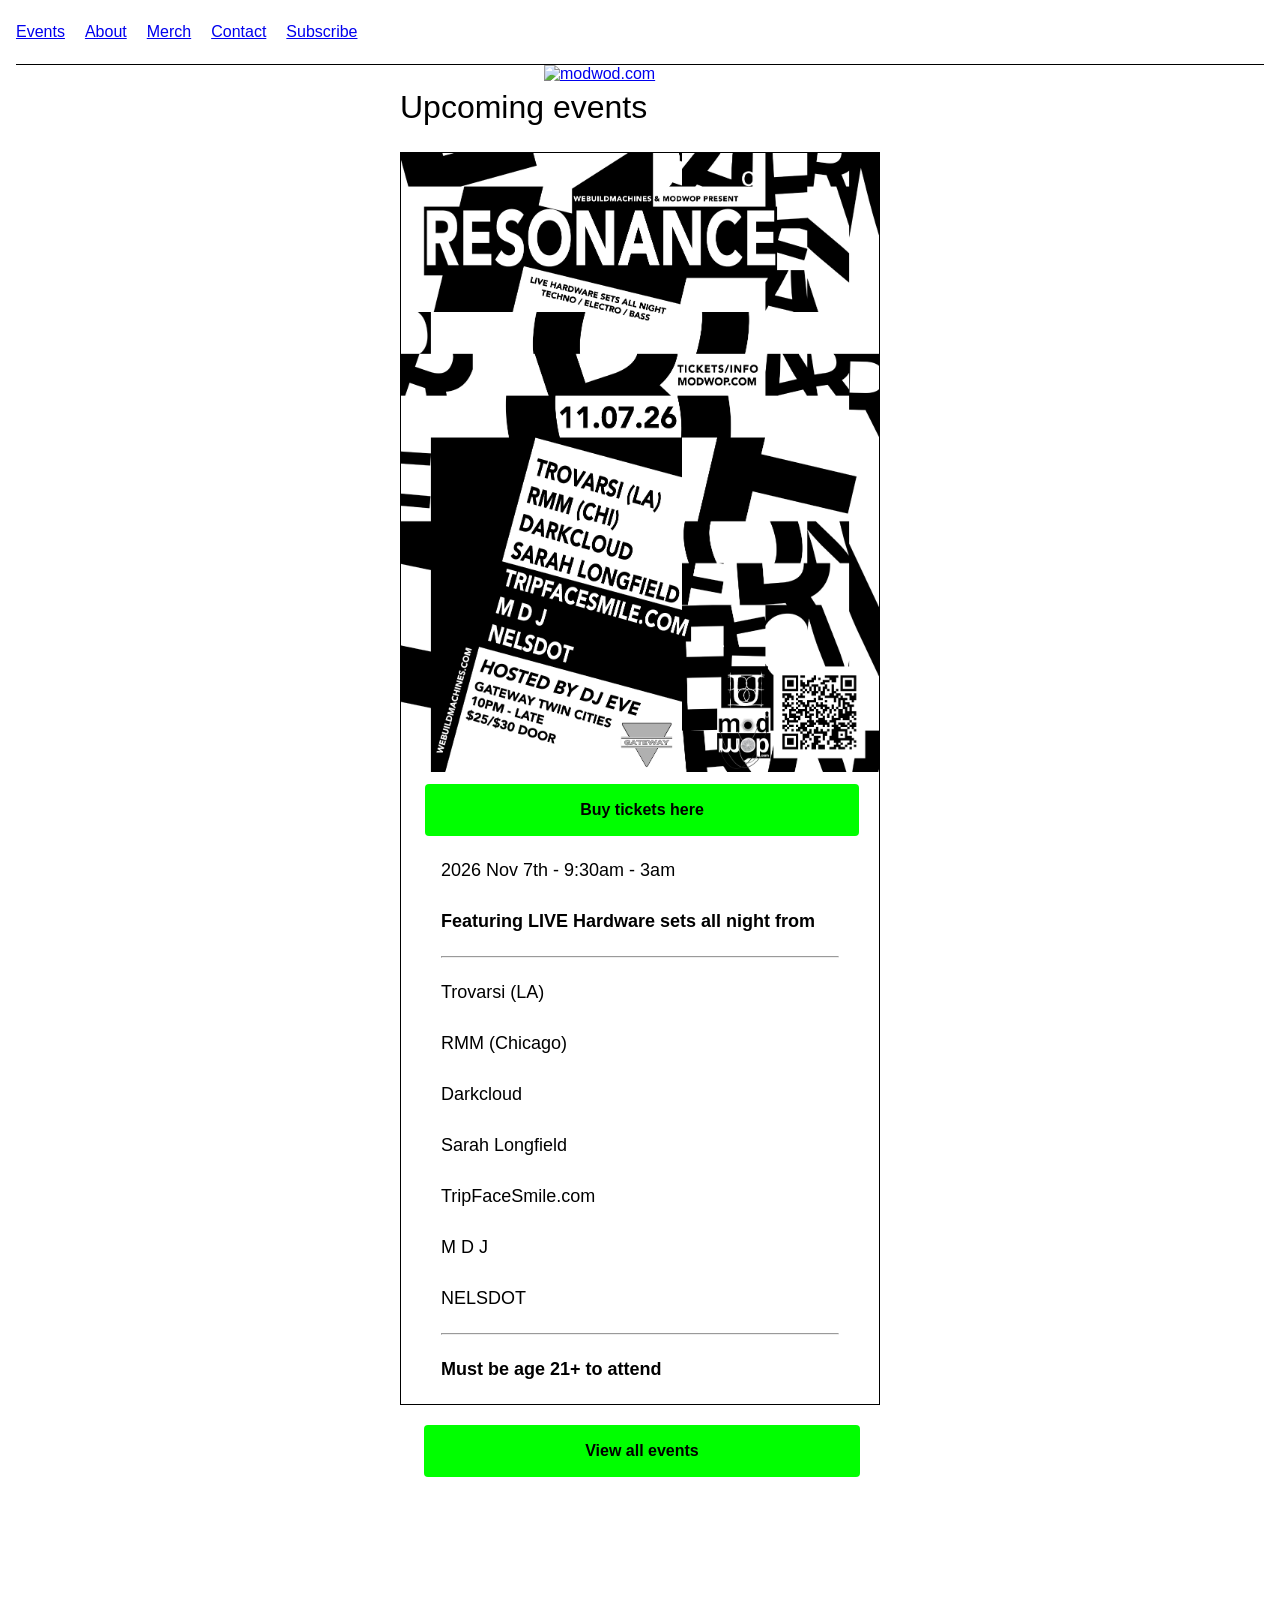
==== index.html @ f8894591 "Update index.html" ====
<!doctype html>
<html class="no-js" lang="en">
<head>
  <meta charset="utf-8">
  <title>Modular Wopatui - Home</title>
  <meta name="description" content="modwop.com">
  <meta name="viewport" content="width=device-width, initial-scale=1">
  <meta name="robots" content="noindex,nofollow">

  <meta property="og:title" content="Modular Wopatui - Eurorack Music Events">
  <meta property="og:type" content="website">
  <meta property="og:url" content="https://link.modwop.com/index/og-url">
  <meta property="og:image" content="https://modwop.com/modwop-logo-v1.png">

  <link rel="icon" href="/favicon.ico" sizes="any">
  <link rel="apple-touch-icon" href="modwop-logo-v1.png">
  <style>body{background:#fff}@media(prefers-color-scheme:dark){body{background:#000}}.page{opacity:0;animation:fadeInPage 200ms ease-out 200ms forwards}@keyframes fadeInPage{to{opacity:1}}</style>
  <link id="main-stylesheet" property="stylesheet" rel='stylesheet' href='/main.css?v=6.6' type='text/css' media='all'>
</head>

<body>
  <ol id="main-nav">
    <li><a href="https://link.modwop.com/nav/events">Events</a></li>
    <li><a href="https://link.modwop.com/nav/about">About</a></li>
    <li><a href="https://link.modwop.com/nav/merch">Merch</a></li>
    <li><a href="https://link.modwop.com/nav/contact">Contact</a></li>
    <li><a href="#subscribe" onclick="const n=document.getElementById('main-nav'), s=window.getComputedStyle(n), offset=n.offsetHeight + parseInt(s.marginBottom||0); window.scrollTo(0, document.getElementById('subscribe').getBoundingClientRect().top + window.pageYOffset - offset); return false;">Subscribe</a></li>
  </ol>
  <div class="page index-page">
    <a href="https://link.modwop.com/nav/home" title="Home">
      <img class="logo" src="/modwop-logo-v1.png" alt="modwod.com">
    </a>
    <h1>Upcoming events</h1>
    <div class="event">
      <div id="next-event"></div><script src="/load-next-event.js?v=1.3"></script>
    </div>
    <script>
      function updateTicketingLinks(targetIsoDate) {
          try {
              const deadline = new Date(targetIsoDate);
              const now = new Date();
              const presaleEl = document.getElementById('2024-04-24-buy-presales');
              const doorEl = document.getElementById('2024-04-24-buy-door');
              const linkEl = document.getElementById('2024-04-24-buy-link');
              if (now >= deadline) {
                  if (linkEl) {
                      linkEl.removeAttribute('href');
                      linkEl.style.cursor = 'default';
                      linkEl.onclick = function(e) { e.preventDefault(); return false; };
                  }
                  if (presaleEl) presaleEl.style.display = 'none';
                  if (doorEl) doorEl.style.display = 'block';
              } else {
                  if (presaleEl) presaleEl.style.display = 'block';
                  if (doorEl) doorEl.style.display = 'none';
              }
          } catch (e) {
              console.error("Timer script error:", e);
          }
      }
      document.addEventListener('nextEventLoaded', function() {
        updateTicketingLinks("2026-04-24T14:00:00-05:00");
      });
    </script>
    <div class="form">
      <a class="enter-link button" href="http://link.modwop.com/home">View all events</a>
    </div>
    <div id="subscribe" class="form">
      <script async src="https://eocampaign1.com/form/092c1f70-2ebf-11f1-85f0-fb31b8313005.js" data-form="092c1f70-2ebf-11f1-85f0-fb31b8313005"></script>
    </div>
    <div>
    </div>
    <div class="vid-iframe">
      <iframe style="border:0" id="odysee-iframe" width="560" height="315" src="https://odysee.com/$/embed/modwop.com-demo-reel-1/a13af4476dc2ad2e0ff5479577dd06beb790df26?r=E7gZMrDKnPAV4R1uC4LB7DobKVRXeuTQ" allowfullscreen></iframe>
    </div>
  </div>
</body>
</html>
---- main.css ----
body{ font-family: Arial, Helvetica, sans-serif; font-style: normal; font-variant: normal; margin: 0 1em 2em; background: #fff; }
h1 { font-size: 32px; font-weight: 400; line-height: 48px; } 
h2, #subscribe h1 { font-size: 23px; font-weight: 500; line-height: 33px; } 
h3 { font-size: 18px; font-weight: 700; line-height: 28px; } 
p { font-size: 18px; font-weight: 400; line-height: 28px; } 
blockquote { font-size: 18px; font-weight: 500; line-height: 33px; } 
pre { font-size: 13px; font-weight: 400; line-height: 18px; }
a:link{
  text-decoration: underline;
}
.page{
  margin: 0 auto;
  max-width: 480px;
  width: 100%;
}
.page > h1 {
  margin-top: 0;
}
.index-page,
.merch-page .not-shop{
  max-width: 480px;
  margin: 0 auto;
}
.merch-page{
  max-width: 1200px;
}
.merch-page > h1{
  padding-left: 14px;
}
#main-nav{
  display: block;
  padding: 1em 0;
  list-style: none;
  overflow: hidden;
  position: sticky;
  top: 0;
  z-index: 100;
  background: white;
  margin: 0;
  border-bottom: 1px solid black;
}
#main-nav.merch li:first-child{
  margin-left: 1em;
}
#main-nav .title,
#main-nav li{
  padding: 0 15px 0 5px;
  display: block;
  float: left;
  line-height: 2em;
}
#main-nav li:first-child{
  padding-left: 0px;
}
.page img.half-size{
  width: 50%;
  margin: 0 auto;
}
.open-event{
  display: block;
  text-align: center;
  width: 100%;
  height: 48px;
  line-height: 64px;
}
.page a:hover{
  text-decoration: underline;
}
.event{
  display: block;
  margin-bottom: 20px;
  color: black;
  border: 1px solid black;
}
#subscribe .mastfoot{
  display: none !important;
}
.page img{
  display: block;
  width: 100%;
  height: auto;
}
.page img.logo{
  width: 40%;
  margin-left: 30%;
}
.index-page{
  position: relative;
}
.vid-iframe,
.form{
  margin-bottom: 20px;
}
.vid-iframe iframe{
  max-width: 100%;
}
.form iframe {
  background: white;
  border-radius: 2px;
}
.page a.home-link,
.page a.enter-link{
  text-align: center;
  display: block;
  width: 100%;
  height: 48px;
  line-height: 48px;
}
a#modwop-twoyear-fadeimage{
  display: block;
  background:  url(https://modwop.com/Resonance_II_Final_sm2.png) top center / contain no-repeat;
}
a#modwop-twoyear-fadeimage img{
  opacity: 1;
  transition: opacity 10s;
}
a#modwop-twoyear-fadeimage:hover img{
  opacity: 0;
}

#next-event-20261107 a#2026-11-07-buy-link{
  display: block;
  background:  url(https://modwop.com/resonance-2026-11-07-b.png) top center / contain no-repeat;
}
#next-event-20261107 a#2026-11-07-buy-link img{
  opacity: 1;
  transition: opacity 10s;
}
#next-event-20261107 a#2026-11-07-buy-link:hover img{
  opacity: 0;
}
.event .tt-widget{
  padding: 0 10px;
}
span.button,
a.button, 
a.button:visited {
  width: 90% !important;
  margin-left: 5%;
  display: inline-block;
  background-color: #00FF00; 
  color: #000000;
  text-decoration: none !important;
  border-radius: 4px;
  font-weight: 600;
  transition: all 0.2s ease-in-out;
  cursor: pointer;
  border: 2px solid transparent;
}
a.button:hover {
  background-color: #00CC00;
  box-shadow: 0 4px 8px rgba(0, 0, 0, 0.2);
}
a.button:focus,
a.button:active {
  background-color: #ff00ff;
  outline: none;
}
span.button{
  margin-top: 12px;
  line-height: 48px !important;
}
@keyframes hueCycle {
  from {
    filter: invert(1) hue-rotate(180deg); /* Matches your dark mode base */
  }
  to {
    filter: invert(1) hue-rotate(540deg); /* 180 + 360 for a full loop */
  }
}
@media (prefers-color-scheme: dark) {
  html {
    filter: invert(1) hue-rotate(180deg);
  }
  /* Revert the link/container */
  a, img, video, iframe, .event, svg use, .tt-widget {
    filter: invert(1) hue-rotate(180deg);
  }
  /* Un-reinvert the image inside the link */
  a img, .event {
    filter: none;
  }
  a img.animate-logo {
    animation: hueCycle 2s linear infinite;
  }
  .tt-widget iframe,
  a.sprd-link{
    filter: none !important;
  }
  .tt-widget {
    background: white;
  }
  a:link {
    color: #B2F2BB;
    text-decoration-color: rgba(209, 227, 255, 0.4);
    text-underline-offset: 3px;
    transition: color 0.2s ease;
  }
  a:visited {
    color: #E1BEE7;
  }
  a:hover {
    color: #FFE0B2;
    text-decoration-thickness: 2px;
    cursor: pointer;
  }
  a:active {
    color: #FFCCBC;
  }
  a:focus {
    outline: 2px dashed #B3D1FF;
    outline-offset: 4px;
  }
  span.button,
  a.button, 
  a.button:visited {
    color: #ffffff;
  }
}
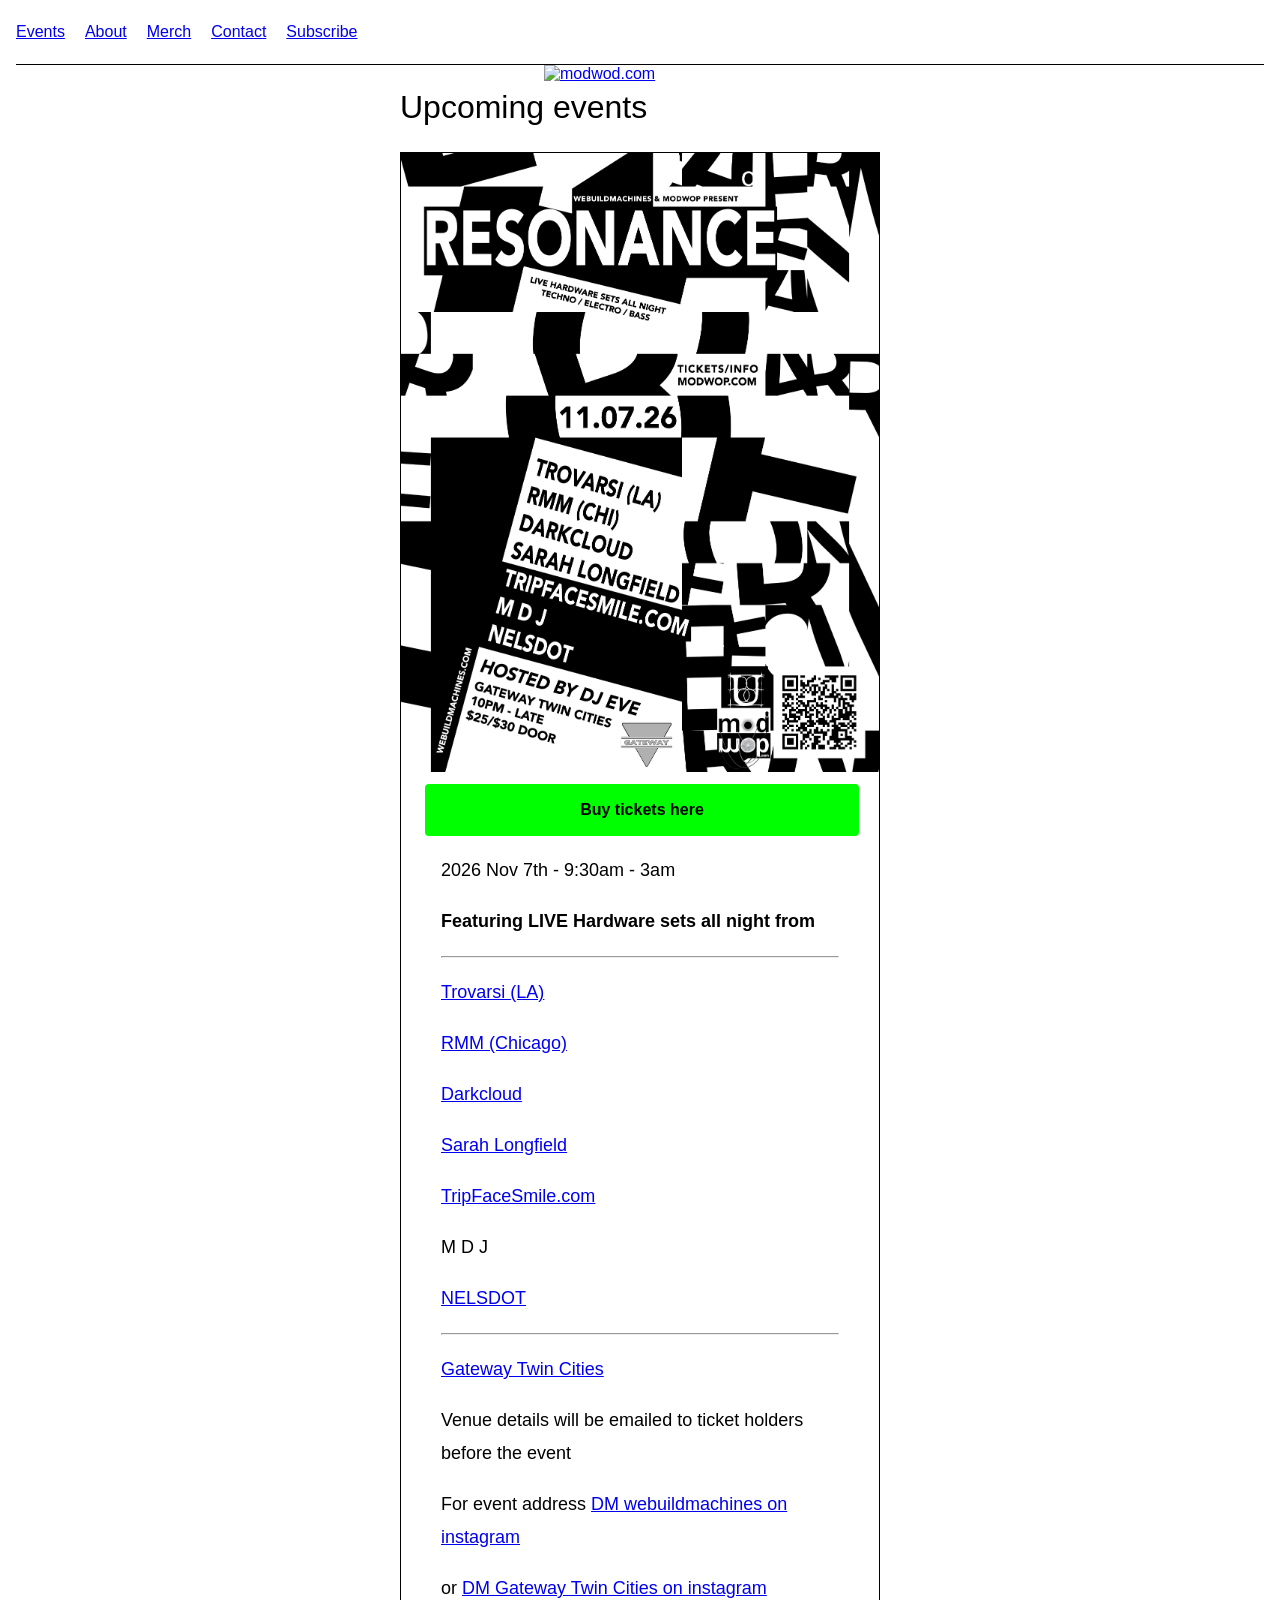
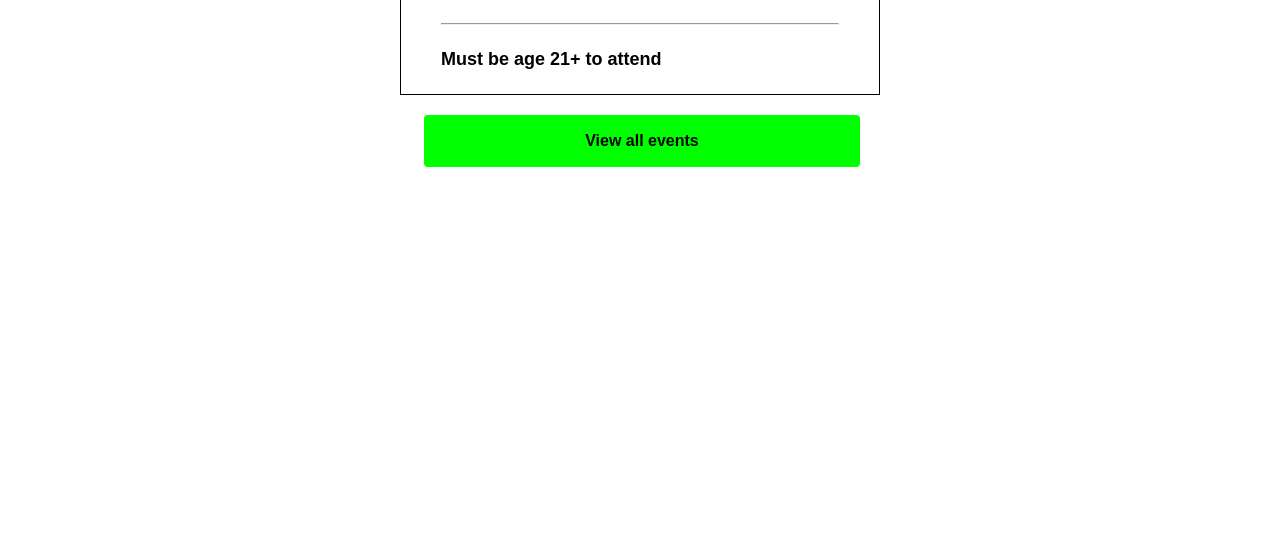
==== commit 6919206e: "Update index.html" ====
--- a/index.html
+++ b/index.html
@@ -35,13 +35,21 @@
       <div id="next-event"></div><script src="/load-next-event.js?v=1.3"></script>
     </div>
     <script>
-      function updateTicketingLinks(targetIsoDate) {
+        window.addEventListener('DOMContentLoaded', function() {
+          document.getElementById('20261107-reveal').addEventListener('click', function() {
+              this.style.display = 'none';
+              document.getElementById('20261107-reveal-address').style.display = 'block';
+          });
+        });
+    </script>
+    <script>
+      function updateTicketingLinks2(targetIsoDate) {
           try {
               const deadline = new Date(targetIsoDate);
               const now = new Date();
-              const presaleEl = document.getElementById('2024-04-24-buy-presales');
-              const doorEl = document.getElementById('2024-04-24-buy-door');
-              const linkEl = document.getElementById('2024-04-24-buy-link');
+              const presaleEl = document.getElementById('modwop-2026-11-07-buy-presales');
+              const doorEl = document.getElementById('modwop-2024-11-07-buy-door');
+              const linkEl = document.getElementById('modwop-2026-11-07-buy-link');
               if (now >= deadline) {
                   if (linkEl) {
                       linkEl.removeAttribute('href');
@@ -58,8 +66,8 @@
               console.error("Timer script error:", e);
           }
       }
-      document.addEventListener('nextEventLoaded', function() {
-        updateTicketingLinks("2026-04-24T14:00:00-05:00");
+      window.addEventListener('DOMContentLoaded', function() {
+          updateTicketingLinks2("2026-11-07T14:00:00-05:00");
       });
     </script>
     <div class="form">
--- a/main.css
+++ b/main.css
@@ -118,15 +118,15 @@
   opacity: 0;
 }
 
-#next-event-20261107 a#2026-11-07-buy-link{
+#next-event-20261107 a#modwop-2026-11-07-buy-link{
   display: block;
   background:  url(https://modwop.com/resonance-2026-11-07-b.png) top center / contain no-repeat;
 }
-#next-event-20261107 a#2026-11-07-buy-link img{
+#next-event-20261107 a#modwop-2026-11-07-buy-link img{
   opacity: 1;
-  transition: opacity 10s;
-}
-#next-event-20261107 a#2026-11-07-buy-link:hover img{
+  transition: opacity 2s;
+}
+#next-event-20261107 a#modwop-2026-11-07-buy-link:hover img{
   opacity: 0;
 }
 .event .tt-widget{
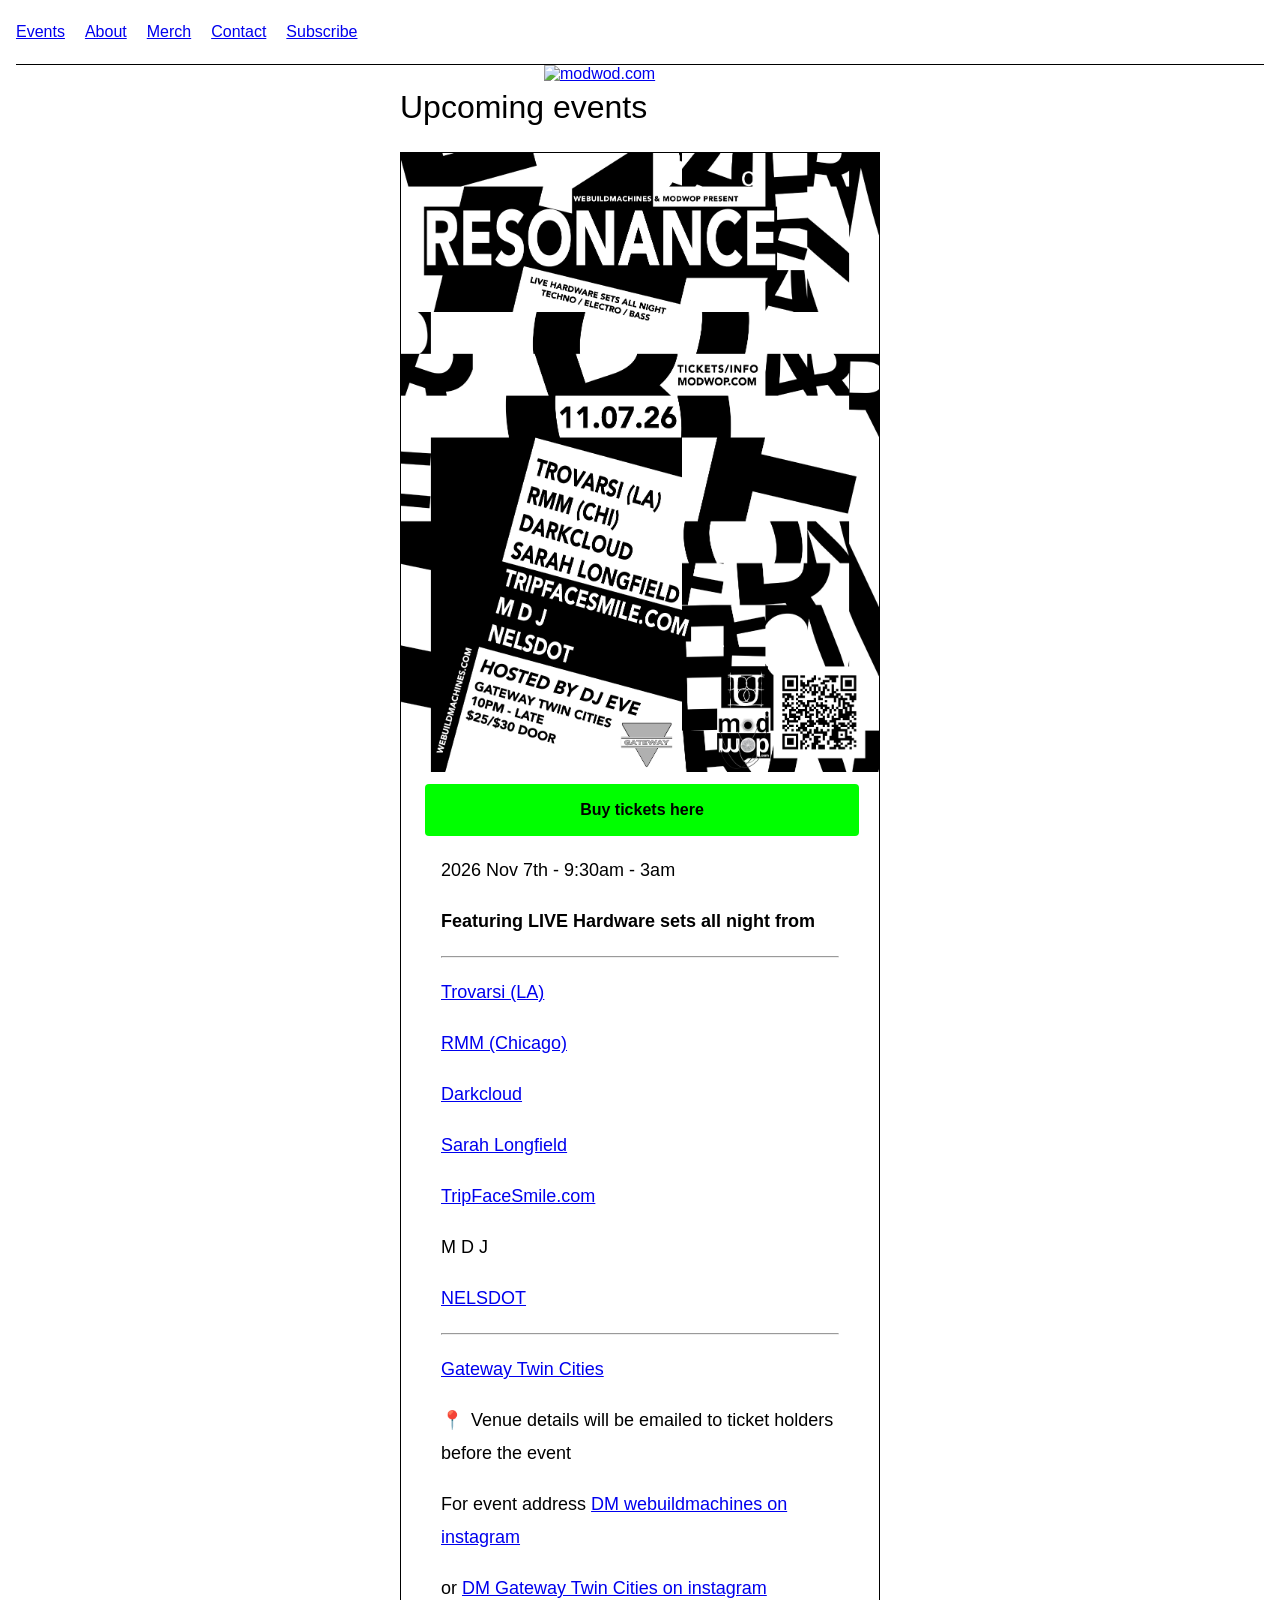
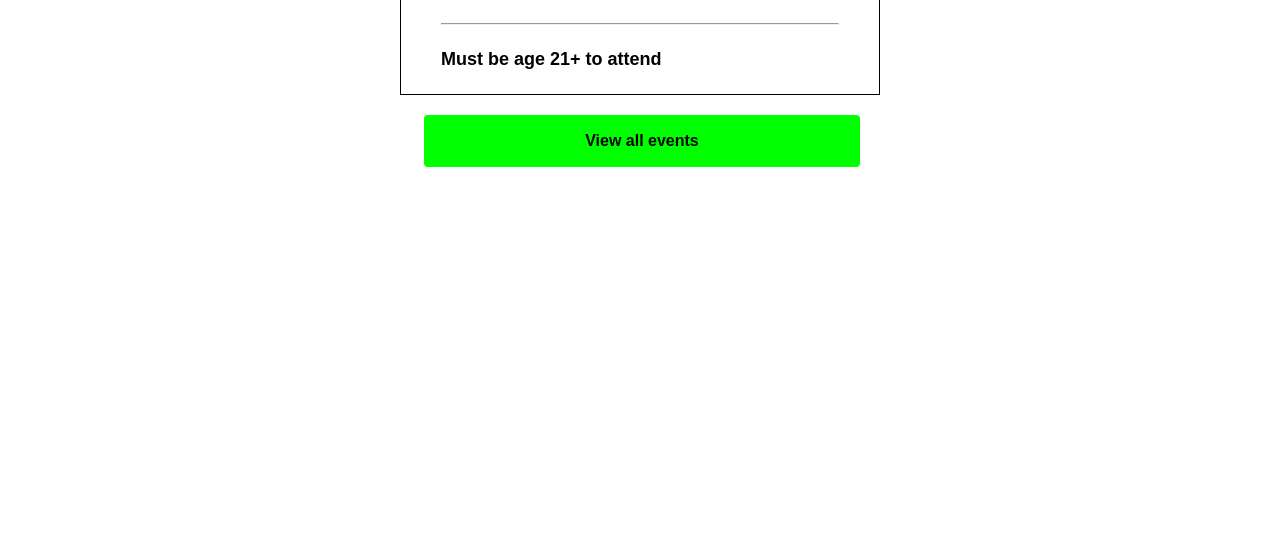
==== commit 0fa2f04e: "Update index.html" ====
--- a/index.html
+++ b/index.html
@@ -15,7 +15,7 @@
   <link rel="icon" href="/favicon.ico" sizes="any">
   <link rel="apple-touch-icon" href="modwop-logo-v1.png">
   <style>body{background:#fff}@media(prefers-color-scheme:dark){body{background:#000}}.page{opacity:0;animation:fadeInPage 200ms ease-out 200ms forwards}@keyframes fadeInPage{to{opacity:1}}</style>
-  <link id="main-stylesheet" property="stylesheet" rel='stylesheet' href='/main.css?v=6.6' type='text/css' media='all'>
+  <link id="main-stylesheet" property="stylesheet" rel='stylesheet' href='/main.css?v=6.7' type='text/css' media='all'>
 </head>
 
 <body>
@@ -34,14 +34,6 @@
     <div class="event">
       <div id="next-event"></div><script src="/load-next-event.js?v=1.3"></script>
     </div>
-    <script>
-        window.addEventListener('DOMContentLoaded', function() {
-          document.getElementById('20261107-reveal').addEventListener('click', function() {
-              this.style.display = 'none';
-              document.getElementById('20261107-reveal-address').style.display = 'block';
-          });
-        });
-    </script>
     <script>
       function updateTicketingLinks2(targetIsoDate) {
           try {
@@ -70,6 +62,18 @@
           updateTicketingLinks2("2026-11-07T14:00:00-05:00");
       });
     </script>
+    <script>
+      document.addEventListener('click', function(event) {
+          const element = event.target.closest('.reveal-text');
+          if (element) {
+              const address = document.getElementById(element.id + '-address');
+              if (address) {
+                  element.style.display = 'none';
+                  address.style.display = 'block';
+              }
+          }
+      });
+    </script>
     <div class="form">
       <a class="enter-link button" href="http://link.modwop.com/home">View all events</a>
     </div>
--- a/main.css
+++ b/main.css
@@ -38,6 +38,13 @@
   background: white;
   margin: 0;
   border-bottom: 1px solid black;
+}
+.reveal-text {
+  cursor: pointer;
+}
+.reveal-text::before {
+  content: "📍";
+  margin-right: 8px;
 }
 #main-nav.merch li:first-child{
   margin-left: 1em;
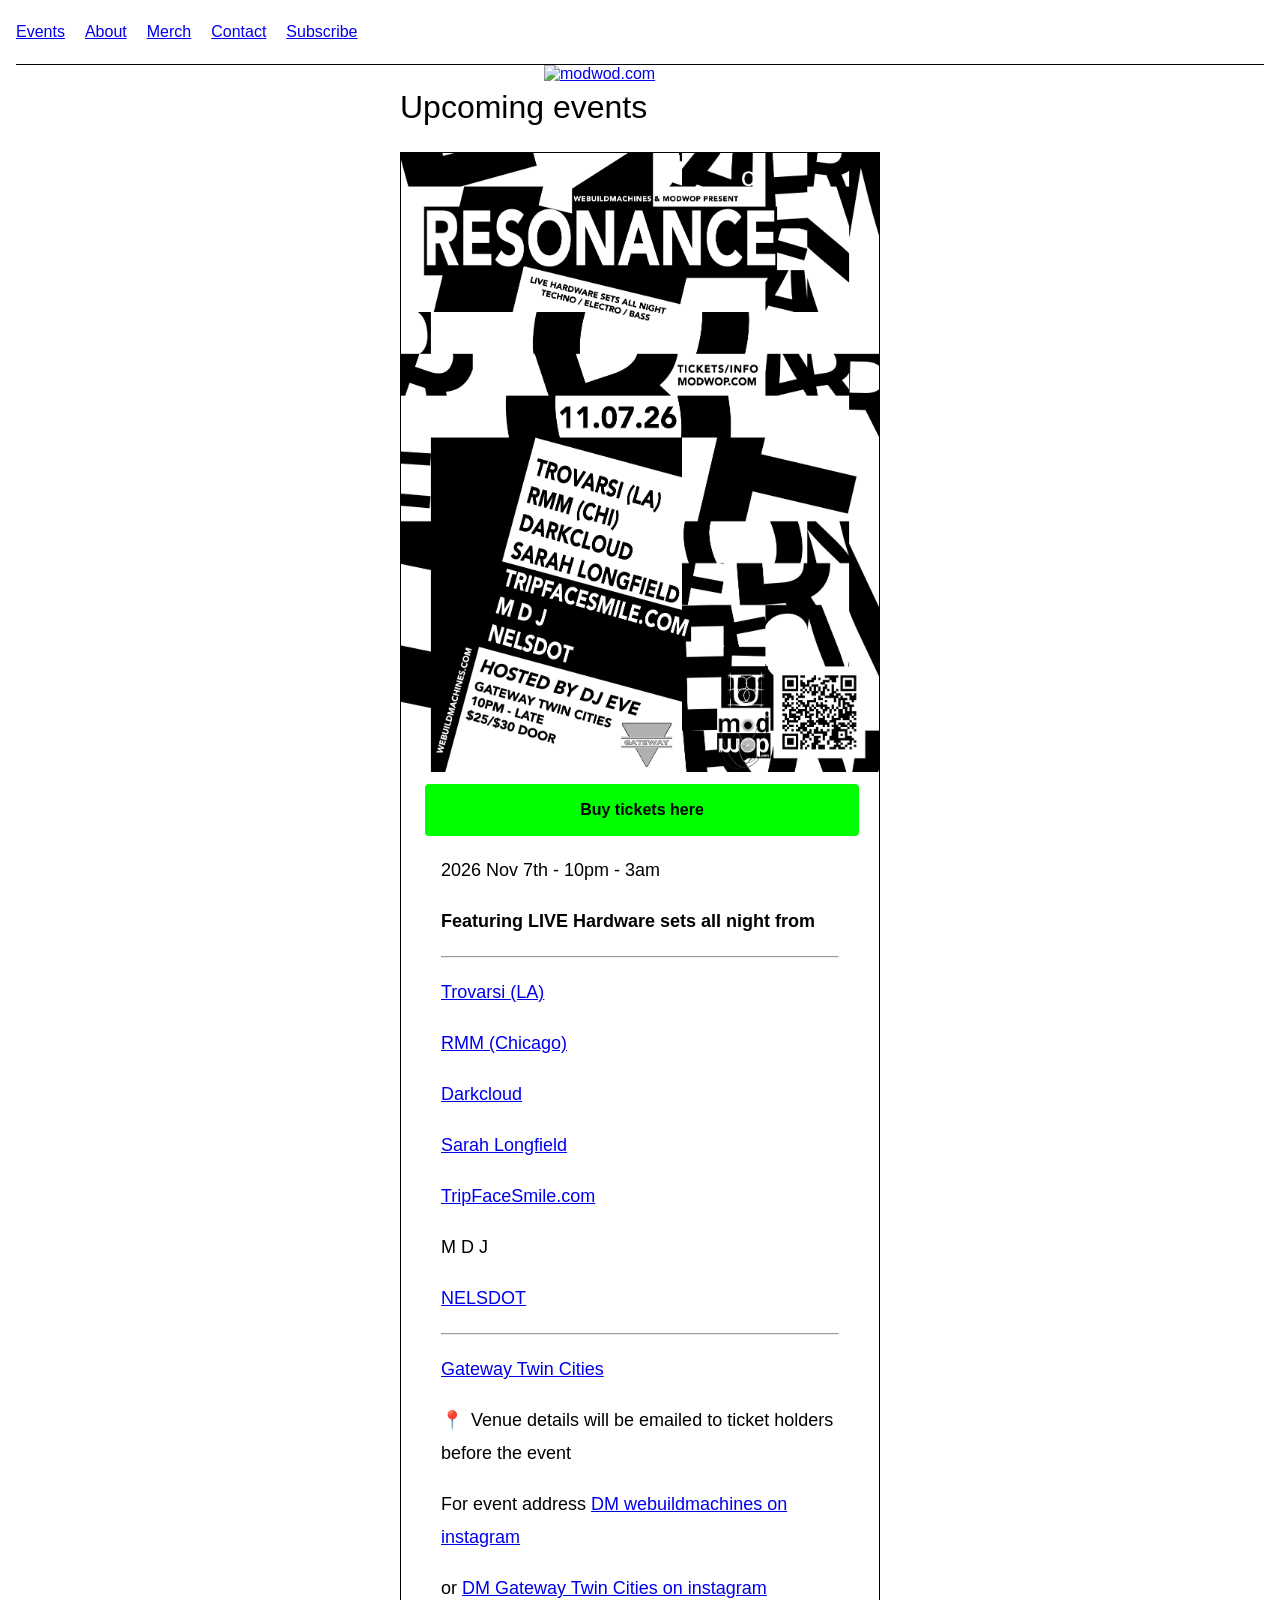
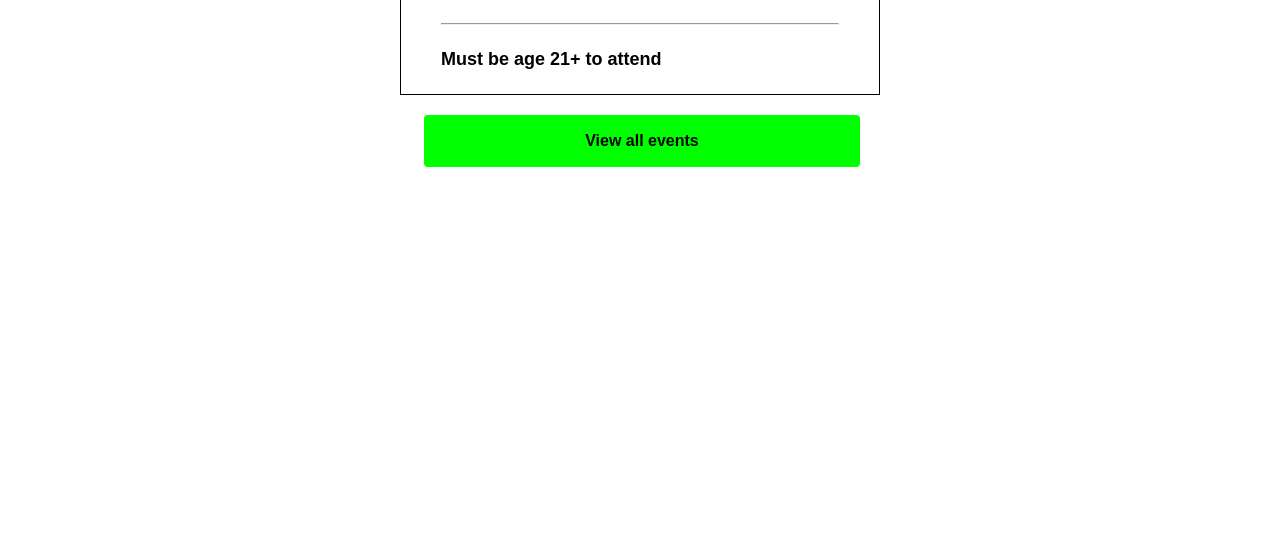
==== commit 1943d6cb: "Update index.html" ====
--- a/index.html
+++ b/index.html
@@ -15,7 +15,7 @@
   <link rel="icon" href="/favicon.ico" sizes="any">
   <link rel="apple-touch-icon" href="modwop-logo-v1.png">
   <style>body{background:#fff}@media(prefers-color-scheme:dark){body{background:#000}}.page{opacity:0;animation:fadeInPage 200ms ease-out 200ms forwards}@keyframes fadeInPage{to{opacity:1}}</style>
-  <link id="main-stylesheet" property="stylesheet" rel='stylesheet' href='/main.css?v=6.7' type='text/css' media='all'>
+  <link id="main-stylesheet" property="stylesheet" rel='stylesheet' href='/main.css?v=6.8' type='text/css' media='all'>
 </head>
 
 <body>
--- a/main.css
+++ b/main.css
@@ -39,12 +39,10 @@
   margin: 0;
   border-bottom: 1px solid black;
 }
-.reveal-text {
-  cursor: pointer;
-}
 .reveal-text::before {
   content: "📍";
   margin-right: 8px;
+  cursor: pointer;
 }
 #main-nav.merch li:first-child{
   margin-left: 1em;
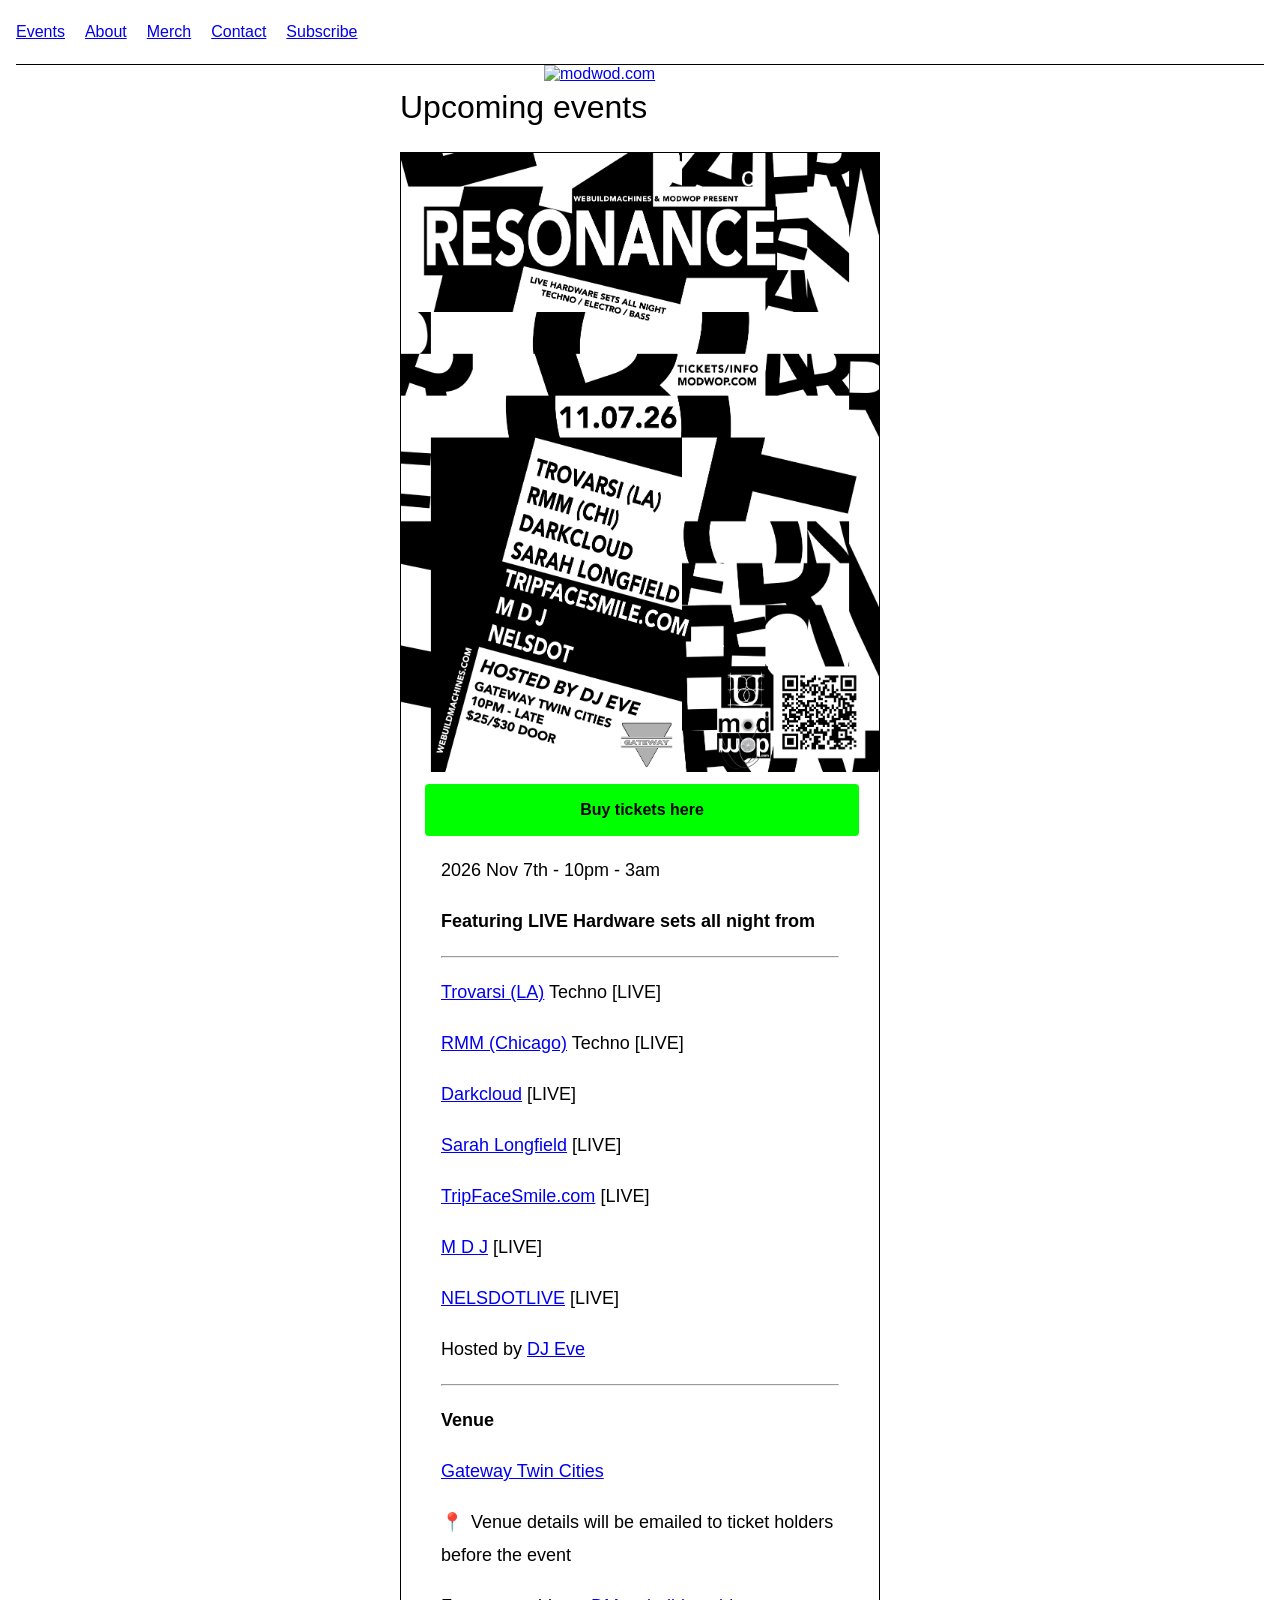
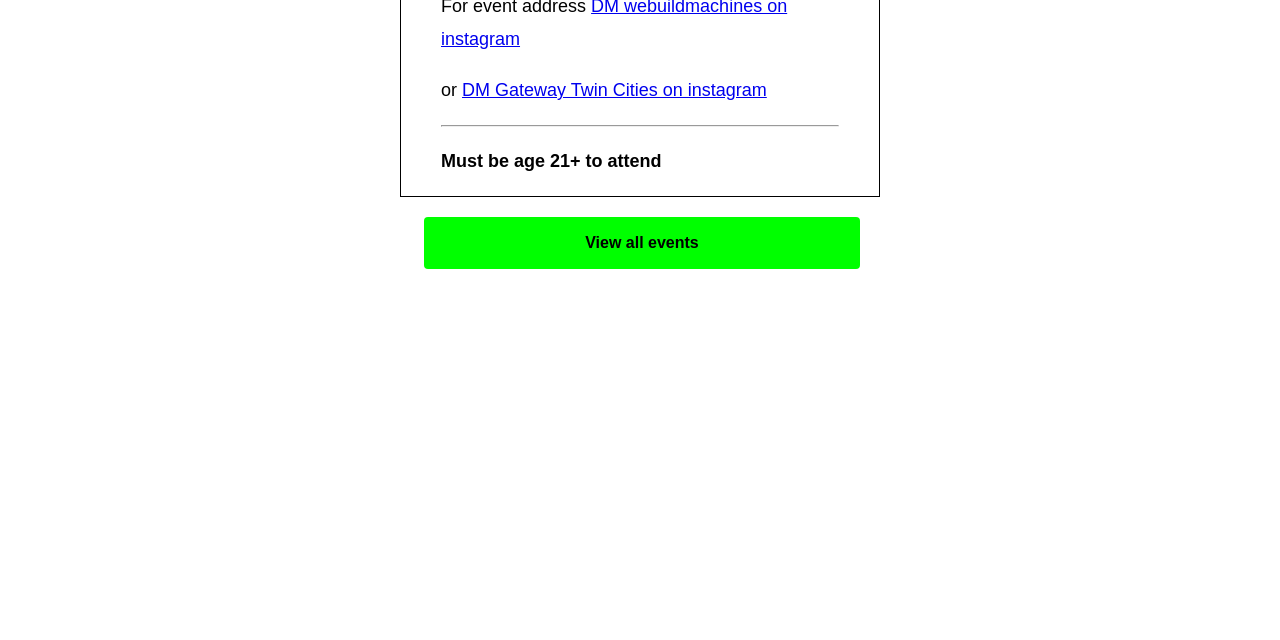
==== commit 6cdfc46f: "Update index.html" ====
--- a/index.html
+++ b/index.html
@@ -59,7 +59,7 @@
           }
       }
       window.addEventListener('DOMContentLoaded', function() {
-          updateTicketingLinks2("2026-11-07T14:00:00-05:00");
+          updateTicketingLinks2("2026-11-07T00:00:00-06:00");
       });
     </script>
     <script>
